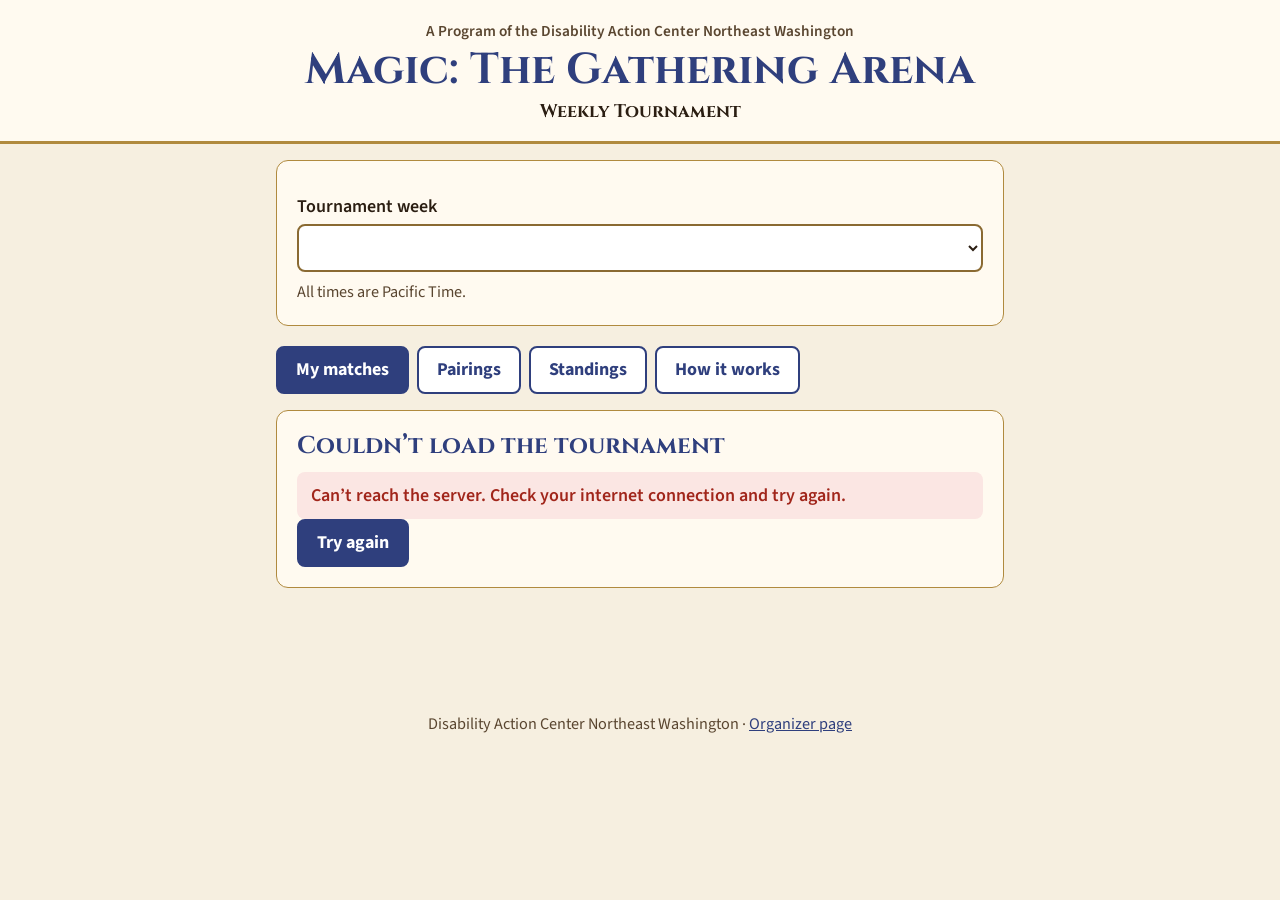
==== index.html @ 5da369c4 "Replace Barovia puzzle with MTG Arena weekly tournament site Player page for availability, suggested" ====
<!doctype html>
<html lang="en">
<head>
<meta charset="utf-8">
<meta name="viewport" content="width=device-width, initial-scale=1">
<title>MTG Arena Weekly Tournament | DAC NEW</title>
<meta name="description" content="Enter your availability, see your opponent, schedule your matches, and report results for the DAC NEW weekly Magic: The Gathering Arena tournament.">
<link rel="preconnect" href="https://fonts.googleapis.com">
<link rel="preconnect" href="https://fonts.gstatic.com" crossorigin>
<link rel="stylesheet" href="https://fonts.googleapis.com/css2?family=Cinzel:wght@700;800&family=Source+Sans+3:wght@400;600;700&display=swap">
<link rel="stylesheet" href="css/style.css">
<script type="module" src="js/app.js"></script>
</head>
<body>
<a class="skip" href="#main">Skip to main content</a>
<header class="site">
  <p class="kicker">A Program of the Disability Action Center Northeast Washington</p>
  <h1>Magic: The Gathering Arena</h1>
  <p class="sub">Weekly Tournament</p>
</header>

<main id="main" tabindex="-1">
  <div class="card">
    <label for="week">Tournament week</label>
    <select id="week" aria-describedby="week-note"></select>
    <p id="week-note" class="small muted" style="margin:8px 0 0">All times are Pacific Time.</p>
  </div>

  <div class="tabs" role="tablist" aria-label="Sections">
    <button role="tab" id="t-me" aria-controls="p-me" aria-selected="true">My matches</button>
    <button role="tab" id="t-pairings" aria-controls="p-pairings" aria-selected="false" tabindex="-1">Pairings</button>
    <button role="tab" id="t-standings" aria-controls="p-standings" aria-selected="false" tabindex="-1">Standings</button>
    <button role="tab" id="t-help" aria-controls="p-help" aria-selected="false" tabindex="-1">How it works</button>
  </div>

  <section role="tabpanel" id="p-me" aria-labelledby="t-me"></section>
  <section role="tabpanel" id="p-pairings" aria-labelledby="t-pairings" hidden></section>
  <section role="tabpanel" id="p-standings" aria-labelledby="t-standings" hidden></section>
  <section role="tabpanel" id="p-help" aria-labelledby="t-help" hidden>
    <div class="card stack">
      <h2>How it works</h2>
      <p><strong>Swiss style.</strong> Nobody gets knocked out. Each round you play someone with the same record as you, and the best record at the end of the week wins. A new tournament starts every week.</p>
      <p><strong>Best of three.</strong> Win two games to win the match. A match win is worth 3 points and a draw is worth 1.</p>
      <h3>Each week</h3>
      <ol>
        <li>Sign in on <strong>My matches</strong> with your name and the 4-digit PIN the organizer gave you.</li>
        <li>Tap the hours you're free that week, then save. The more hours you mark, the easier it is to find a time.</li>
        <li>When the organizer posts a round, you'll see your opponent and a few suggested times you're both free. Pick one. Once your opponent accepts, it's on the schedule.</li>
        <li>Play your match any time during the week, or with the group during the Saturday session.</li>
        <li>After the match, either player reports the result.</li>
      </ol>
      <h3>Playing on Arena</h3>
      <p>Add your Arena username on <strong>My matches</strong> so your opponent can find you. At match time, add each other as friends in MTG Arena and send a challenge set to Best of 3.</p>
      <p>Arena is free on phones, tablets, and computers.</p>
      <h3>Questions or accommodations</h3>
      <p>Contact Nathan at <a href="mailto:Nathan@DACNW.org">Nathan@DACNW.org</a> or <a href="tel:+15092969244">509-296-9244</a>. Need an accommodation to participate? Just ask.</p>
    </div>
  </section>
</main>

<footer class="site">
  <p>Disability Action Center Northeast Washington &middot; <a href="organizer.html">Organizer page</a></p>
</footer>
</body>
</html>
---- css/style.css ----
:root {
  --paper: #f6efe0;
  --card: #fffaf0;
  --ink: #2b1e12;
  --ink-soft: #5a4630;
  --accent: #2f3f7d;
  --accent-dark: #1f2b58;
  --gold: #b08a3e;
  --gold-soft: #e8d9b5;
  --ok: #1e6b3a;
  --ok-bg: #e3f2e7;
  --warn: #8a4b00;
  --warn-bg: #fdf0d8;
  --err: #a1261b;
  --err-bg: #fbe6e3;
  --radius: 12px;
  --heading: 'Cinzel', Georgia, serif;
  --body: 'Source Sans 3', system-ui, -apple-system, 'Segoe UI', sans-serif;
}

* { box-sizing: border-box; }

html { font-size: 112.5%; } /* 18px base for easy reading */

body {
  margin: 0;
  background: var(--paper);
  color: var(--ink);
  font-family: var(--body);
  line-height: 1.5;
}

a { color: var(--accent); }
a:hover { color: var(--accent-dark); }

.skip {
  position: absolute; left: -999px; top: 0;
  background: var(--accent); color: #fff; padding: 12px 16px; z-index: 10;
}
.skip:focus { left: 8px; top: 8px; }

header.site {
  background: var(--card);
  border-bottom: 3px solid var(--gold);
  padding: 20px 16px 16px;
  text-align: center;
}
header.site .kicker { margin: 0; color: var(--ink-soft); font-weight: 600; font-size: 0.85rem; }
header.site h1 {
  margin: 4px 0 0;
  font-family: var(--heading);
  color: var(--accent);
  font-size: clamp(1.6rem, 6vw, 2.4rem);
  line-height: 1.1;
}
header.site .sub { margin: 4px 0 0; font-family: var(--heading); font-weight: 700; }

main { max-width: 760px; margin: 0 auto; padding: 16px 16px 64px; }

h2, h3 { font-family: var(--heading); line-height: 1.2; }
h2 { font-size: 1.35rem; margin: 0 0 12px; color: var(--accent); }
h3 { font-size: 1.1rem; margin: 20px 0 8px; }

.card {
  background: var(--card);
  border: 1.5px solid var(--gold);
  border-radius: var(--radius);
  padding: 20px;
  margin: 0 0 20px;
}

.muted { color: var(--ink-soft); }
.small { font-size: 0.9rem; }

label { display: block; font-weight: 600; margin: 12px 0 4px; }
input, select, button { font: inherit; }

input[type="text"], input[type="password"], input[type="date"], input[type="number"], select {
  width: 100%;
  min-height: 48px;
  padding: 8px 12px;
  border: 2px solid #8a6a32;
  border-radius: 8px;
  background: #fff;
  color: var(--ink);
}

button, .button {
  display: inline-flex; align-items: center; justify-content: center; gap: 6px;
  min-height: 48px;
  padding: 8px 18px;
  border-radius: 8px;
  border: 2px solid var(--accent);
  background: var(--accent);
  color: #fff;
  font-weight: 700;
  cursor: pointer;
  text-decoration: none;
}
button:hover { background: var(--accent-dark); border-color: var(--accent-dark); }
button.secondary { background: #fff; color: var(--accent); }
button.secondary:hover { background: #eef0f8; }
button.danger { background: #fff; color: var(--err); border-color: var(--err); }
button.danger:hover { background: var(--err-bg); }
button:disabled { opacity: 0.55; cursor: not-allowed; }

:focus-visible { outline: 3px solid #e07b00; outline-offset: 2px; }

.row { display: flex; flex-wrap: wrap; gap: 10px; align-items: center; }
.row > * { flex: 0 0 auto; }
.grow { flex: 1 1 200px !important; }
.stack > * + * { margin-top: 12px; }

.status { margin: 12px 0 0; padding: 10px 14px; border-radius: 8px; font-weight: 600; }
.status[data-kind="ok"] { background: var(--ok-bg); color: var(--ok); }
.status[data-kind="error"] { background: var(--err-bg); color: var(--err); }
.status[data-kind="info"] { background: var(--gold-soft); color: var(--ink); }

.tabs { display: flex; gap: 8px; flex-wrap: wrap; margin: 0 0 16px; }
.tabs button[aria-selected="false"] { background: #fff; color: var(--accent); }

/* Availability */
.day {
  border: 1.5px solid var(--gold-soft);
  border-radius: 10px;
  padding: 12px;
  margin: 0 0 12px;
}
.day legend { font-family: var(--heading); font-weight: 700; padding: 0 6px; }
.day .quick { margin: 0 0 10px; }
.day .quick button { min-height: 40px; padding: 4px 12px; font-size: 0.9rem; }
.hours { display: grid; grid-template-columns: repeat(auto-fill, minmax(92px, 1fr)); gap: 8px; }
.hour {
  min-height: 48px;
  background: #fff;
  color: var(--ink);
  border: 2px solid #b9a27a;
  font-weight: 600;
}
.hour:hover { background: #f3ecdc; border-color: var(--accent); color: var(--ink); }
.hour[aria-pressed="true"] { background: var(--ok); border-color: var(--ok); color: #fff; }
.hour[aria-pressed="true"]::before { content: "\2713"; }
.hour.group { box-shadow: inset 0 -4px 0 var(--gold); }
.legend { display: flex; flex-wrap: wrap; gap: 16px; margin: 8px 0 16px; }
.swatch { display: inline-block; width: 18px; height: 18px; border-radius: 4px; vertical-align: -3px; margin-right: 6px; border: 2px solid #b9a27a; background: #fff; }
.swatch.on { background: var(--ok); border-color: var(--ok); }
.swatch.grp { box-shadow: inset 0 -4px 0 var(--gold); }

.sticky-save {
  position: sticky; bottom: 0;
  background: var(--card);
  border-top: 2px solid var(--gold);
  padding: 12px 0 4px;
  margin-top: 8px;
}

/* Matches */
.match { border-left: 6px solid var(--gold); padding: 12px 16px; background: #fff; border-radius: 8px; margin: 0 0 16px; }
.match.done { border-left-color: var(--ok); }
.match h3 { margin-top: 0; }
.pill { display: inline-block; padding: 2px 10px; border-radius: 12px; font-size: 0.85rem; font-weight: 700; border: 1.5px solid currentColor; }
.pill.ok { color: var(--ok); }
.pill.warn { color: var(--warn); }
.pill.info { color: var(--accent); }
.suggest { display: flex; flex-direction: column; gap: 8px; margin: 8px 0; }
.suggest button { justify-content: space-between; text-align: left; background: #fff; color: var(--ink); border-color: #8a6a32; }
.suggest button:hover { background: #f3ecdc; color: var(--ink); }
.suggest .tag { font-size: 0.85rem; font-weight: 600; color: var(--ink-soft); }

table { width: 100%; border-collapse: collapse; background: #fff; }
caption { text-align: left; font-weight: 700; padding: 0 0 8px; }
th, td { padding: 10px 8px; border-bottom: 1px solid var(--gold-soft); text-align: left; vertical-align: top; }
th { font-family: var(--heading); font-size: 0.85rem; }
td.num, th.num { text-align: right; }
.table-wrap { overflow-x: auto; }

details summary { cursor: pointer; font-weight: 700; min-height: 44px; display: flex; align-items: center; color: var(--accent); }
details summary::-webkit-details-marker { display: none; }
details summary::before { content: "\25B8"; display: inline-block; width: 1.2em; }
details[open] > summary::before { content: "\25BE"; }

footer.site { text-align: center; padding: 24px 16px; color: var(--ink-soft); font-size: 0.9rem; }

.visually-hidden {
  position: absolute; width: 1px; height: 1px; overflow: hidden;
  clip: rect(0 0 0 0); white-space: nowrap;
}

@media (prefers-reduced-motion: no-preference) {
  button { transition: background-color 0.15s, color 0.15s; }
}
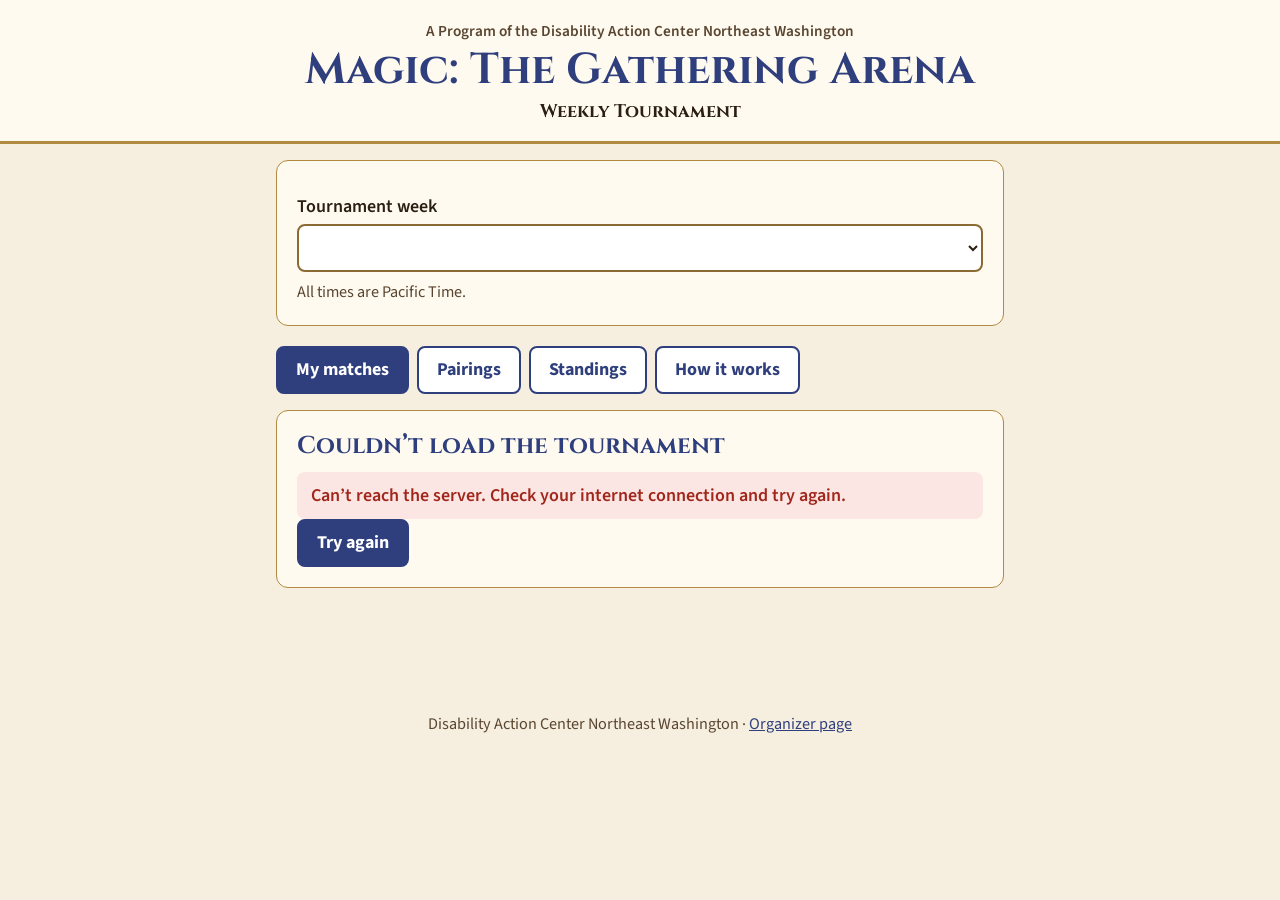
==== commit 04465172: "Add round robin as a tournament style alongside Swiss Each week picks round robin or Swiss. Round ro" ====
--- a/index.html
+++ b/index.html
@@ -39,13 +39,14 @@
   <section role="tabpanel" id="p-help" aria-labelledby="t-help" hidden>
     <div class="card stack">
       <h2>How it works</h2>
-      <p><strong>Swiss style.</strong> Nobody gets knocked out. Each round you play someone with the same record as you, and the best record at the end of the week wins. A new tournament starts every week.</p>
+      <p id="format-help"><strong>Swiss style.</strong> Nobody gets knocked out. Each round you play someone with the same record as you, and the best record at the end of the week wins.</p>
+      <p>A new tournament starts every week. The organizer picks round robin (everyone plays everyone) or Swiss (play people with the same record) depending on how many players sign up.</p>
       <p><strong>Best of three.</strong> Win two games to win the match. A match win is worth 3 points and a draw is worth 1.</p>
       <h3>Each week</h3>
       <ol>
         <li>Sign in on <strong>My matches</strong> with your name and the 4-digit PIN the organizer gave you.</li>
         <li>Tap the hours you're free that week, then save. The more hours you mark, the easier it is to find a time.</li>
-        <li>When the organizer posts a round, you'll see your opponent and a few suggested times you're both free. Pick one. Once your opponent accepts, it's on the schedule.</li>
+        <li>When the organizer posts matches, you'll see each opponent and a few suggested times you're both free. Pick one. Once your opponent accepts, it's on the schedule.</li>
         <li>Play your match any time during the week, or with the group during the Saturday session.</li>
         <li>After the match, either player reports the result.</li>
       </ol>
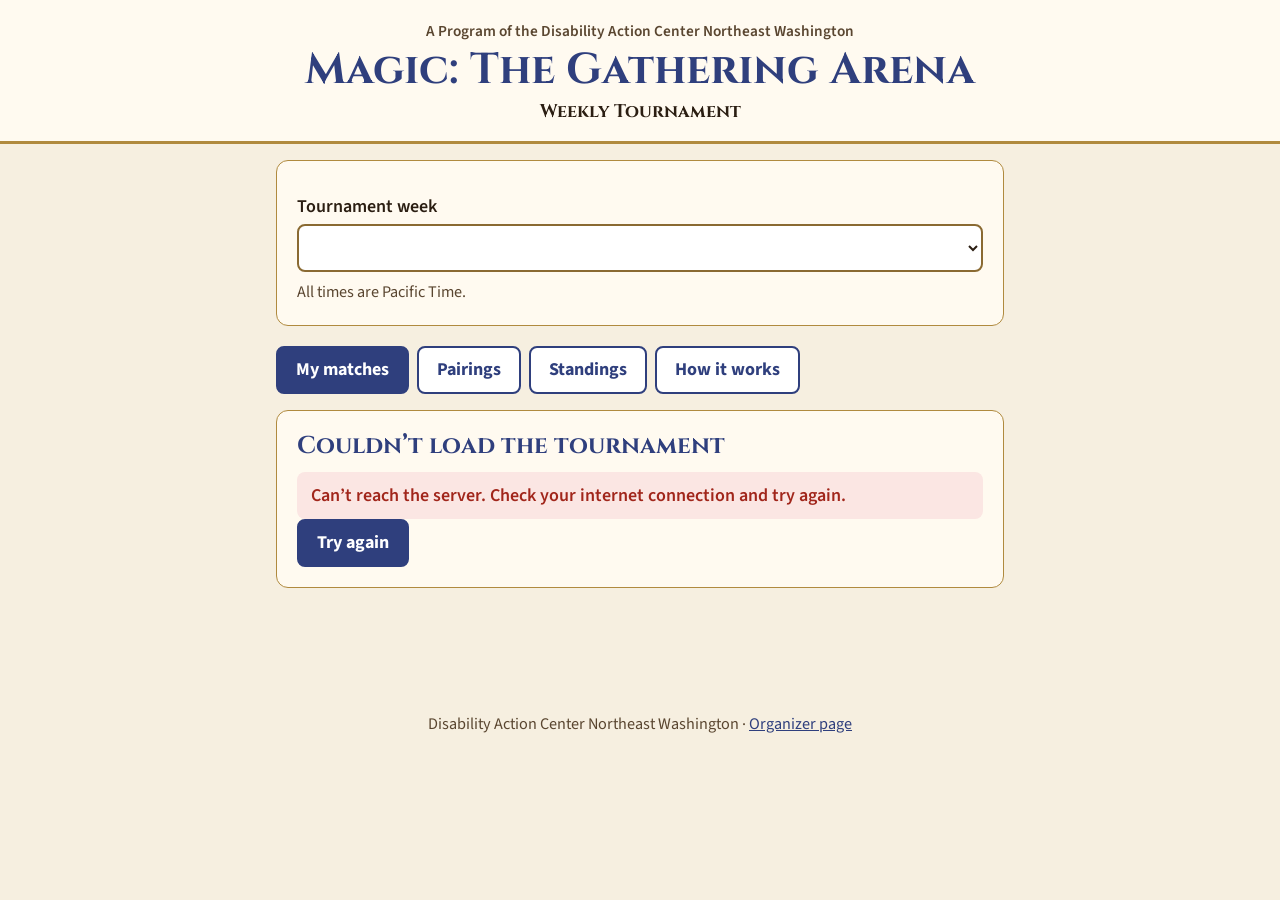
==== commit 10563c99: "Version file URLs so browsers load updated scripts Co-Authored-By: Claude Opus 5.5 <noreply@anthropi" ====
--- a/index.html
+++ b/index.html
@@ -8,8 +8,8 @@
 <link rel="preconnect" href="https://fonts.googleapis.com">
 <link rel="preconnect" href="https://fonts.gstatic.com" crossorigin>
 <link rel="stylesheet" href="https://fonts.googleapis.com/css2?family=Cinzel:wght@700;800&family=Source+Sans+3:wght@400;600;700&display=swap">
-<link rel="stylesheet" href="css/style.css">
-<script type="module" src="js/app.js"></script>
+<link rel="stylesheet" href="css/style.css?v=20261116b">
+<script type="module" src="js/app.js?v=20261116b"></script>
 </head>
 <body>
 <a class="skip" href="#main">Skip to main content</a>
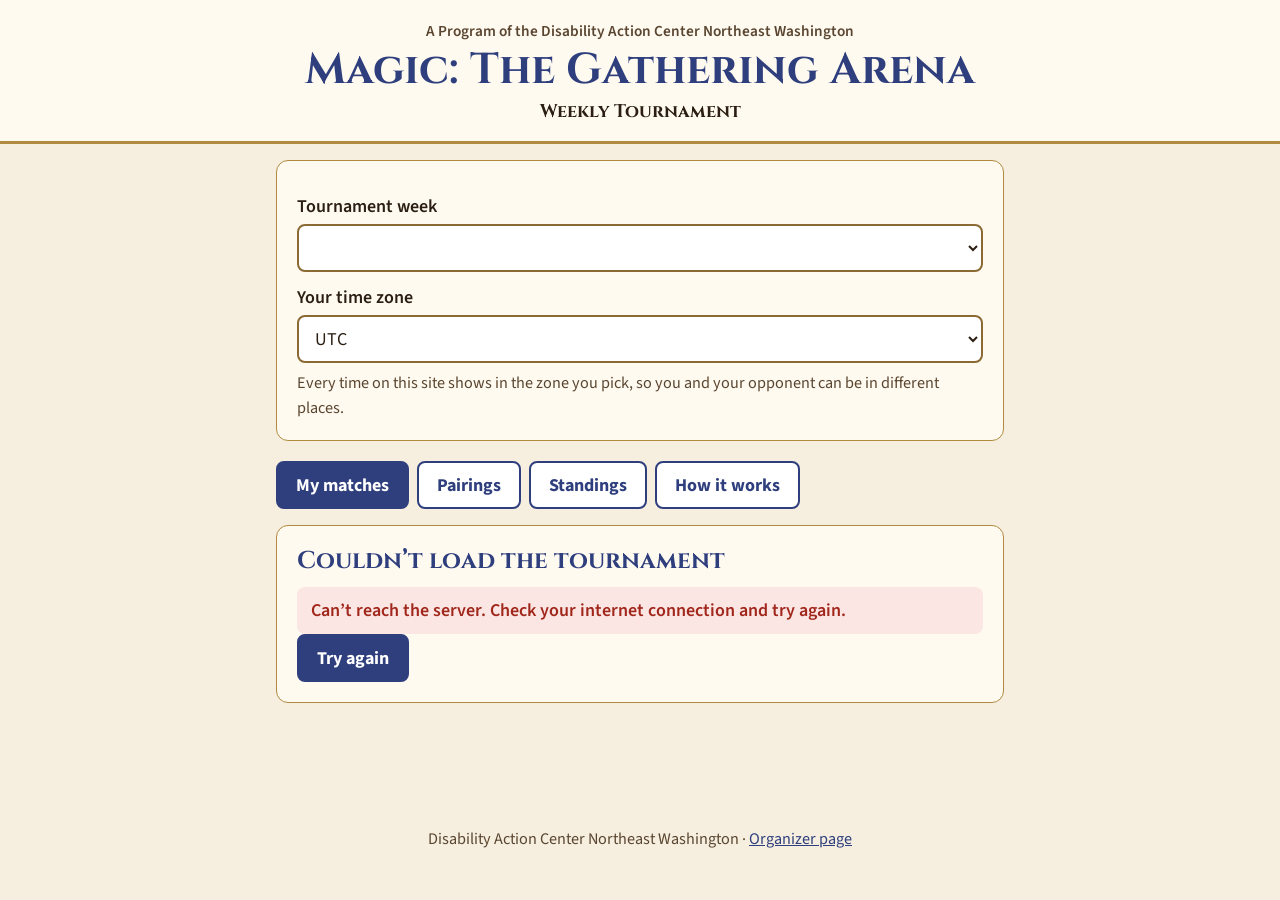
==== commit e3d3afb2: "Let players pick their time zone The availability grid, suggested match times, and deadlines show in" ====
--- a/index.html
+++ b/index.html
@@ -8,8 +8,8 @@
 <link rel="preconnect" href="https://fonts.googleapis.com">
 <link rel="preconnect" href="https://fonts.gstatic.com" crossorigin>
 <link rel="stylesheet" href="https://fonts.googleapis.com/css2?family=Cinzel:wght@700;800&family=Source+Sans+3:wght@400;600;700&display=swap">
-<link rel="stylesheet" href="css/style.css?v=20261116b">
-<script type="module" src="js/app.js?v=20261116b"></script>
+<link rel="stylesheet" href="css/style.css?v=20261116c">
+<script type="module" src="js/app.js?v=20261116c"></script>
 </head>
 <body>
 <a class="skip" href="#main">Skip to main content</a>
@@ -22,8 +22,10 @@
 <main id="main" tabindex="-1">
   <div class="card">
     <label for="week">Tournament week</label>
-    <select id="week" aria-describedby="week-note"></select>
-    <p id="week-note" class="small muted" style="margin:8px 0 0">All times are Pacific Time.</p>
+    <select id="week"></select>
+    <label for="tz">Your time zone</label>
+    <select id="tz" aria-describedby="tz-note"></select>
+    <p id="tz-note" class="small muted" style="margin:8px 0 0">Every time on this site shows in the zone you pick, so you and your opponent can be in different places.</p>
   </div>
 
   <div class="tabs" role="tablist" aria-label="Sections">
